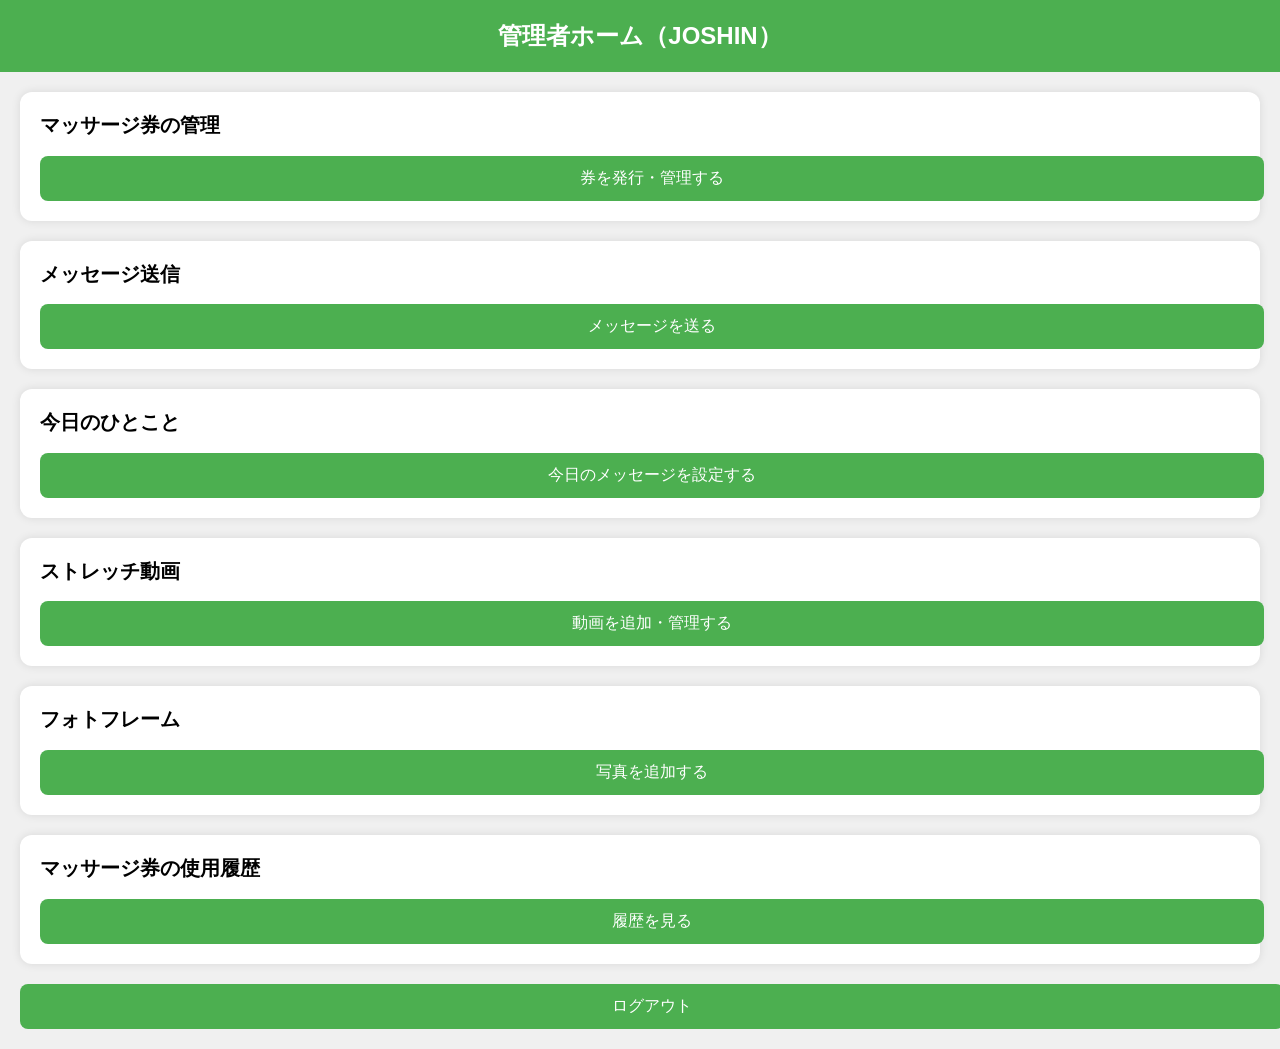
==== admin-home.html @ 679b2eed "Create admin-home.html" ====
<!DOCTYPE html>
<html lang="ja">
<head>
  <meta charset="UTF-8">
  <title>管理者ホーム（JOSHIN）</title>
  <link rel="stylesheet" href="css/style.css">

  <style>
    body {
      font-family: sans-serif;
      background: #f0f0f0;
      margin: 0;
      padding: 0;
    }
    header {
      background: #4CAF50;
      color: white;
      padding: 20px;
      text-align: center;
      font-size: 24px;
      font-weight: bold;
    }
    .container {
      padding: 20px;
    }
    .card {
      background: white;
      padding: 20px;
      border-radius: 12px;
      box-shadow: 0 0 10px rgba(0,0,0,0.1);
      margin-bottom: 20px;
    }
    .card h2 {
      margin-top: 0;
      font-size: 20px;
    }
    .btn {
      display: block;
      width: 100%;
      padding: 12px;
      background: #4CAF50;
      color: white;
      border-radius: 8px;
      text-align: center;
      text-decoration: none;
      font-size: 16px;
      margin-top: 10px;
    }
    .btn:hover {
      background: #43a047;
    }
  </style>
</head>

<body>

  <header>管理者ホーム（JOSHIN）</header>

  <div class="container">

    <!-- マッサージ券管理 -->
    <div class="card">
      <h2>マッサージ券の管理</h2>
      <a class="btn" href="admin-tickets.html">券を発行・管理する</a>
    </div>

    <!-- メッセージ送信 -->
    <div class="card">
      <h2>メッセージ送信</h2>
      <a class="btn" href="admin-messages.html">メッセージを送る</a>
    </div>

    <!-- 今日のひとこと設定 -->
    <div class="card">
      <h2>今日のひとこと</h2>
      <a class="btn" href="admin-today.html">今日のメッセージを設定する</a>
    </div>

    <!-- ストレッチ動画管理 -->
    <div class="card">
      <h2>ストレッチ動画</h2>
      <a class="btn" href="admin-videos.html">動画を追加・管理する</a>
    </div>

    <!-- フォトフレーム写真管理 -->
    <div class="card">
      <h2>フォトフレーム</h2>
      <a class="btn" href="admin-photos.html">写真を追加する</a>
    </div>

    <!-- 使用履歴 -->
    <div class="card">
      <h2>マッサージ券の使用履歴</h2>
      <a class="btn" href="admin-history.html">履歴を見る</a>
    </div>

    <a class="btn" href="index.html">ログアウト</a>

  </div>

</body>
</html>
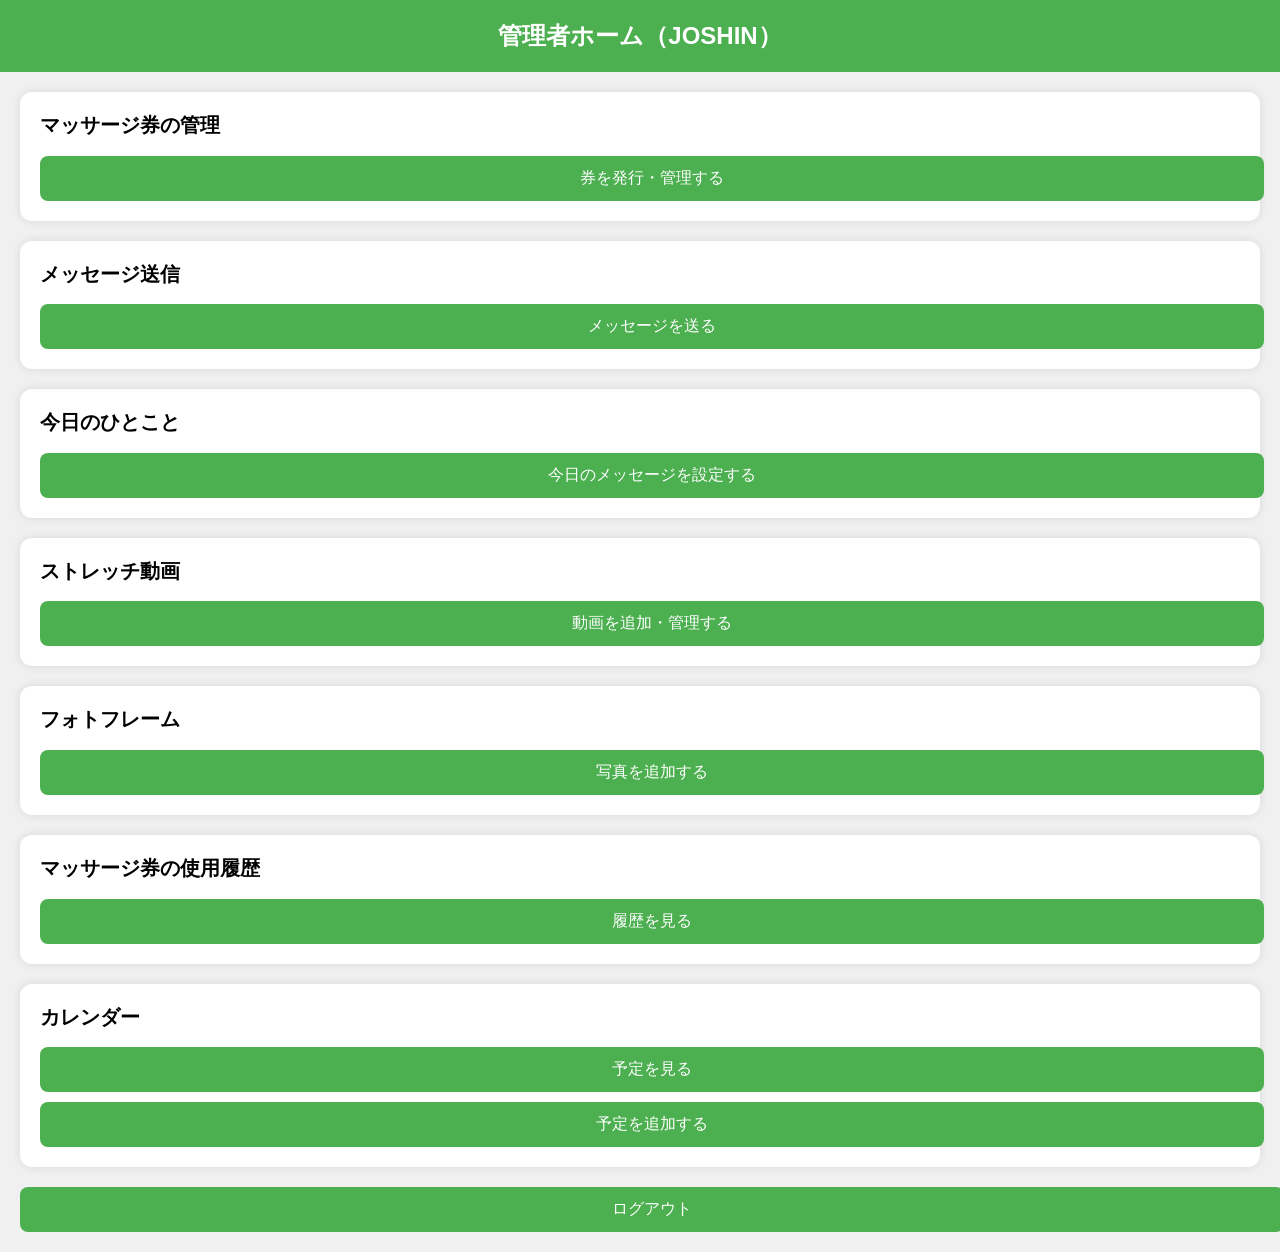
==== commit 03ca75c5: "Update admin-home.html" ====
--- a/admin-home.html
+++ b/admin-home.html
@@ -94,6 +94,13 @@
       <a class="btn" href="admin-history.html">履歴を見る</a>
     </div>
 
+    <!-- ★ カレンダー機能（新規追加） -->
+    <div class="card">
+      <h2>カレンダー</h2>
+      <a class="btn" href="calendar.html">予定を見る</a>
+      <a class="btn" href="calendar-add.html">予定を追加する</a>
+    </div>
+
     <a class="btn" href="index.html">ログアウト</a>
 
   </div>
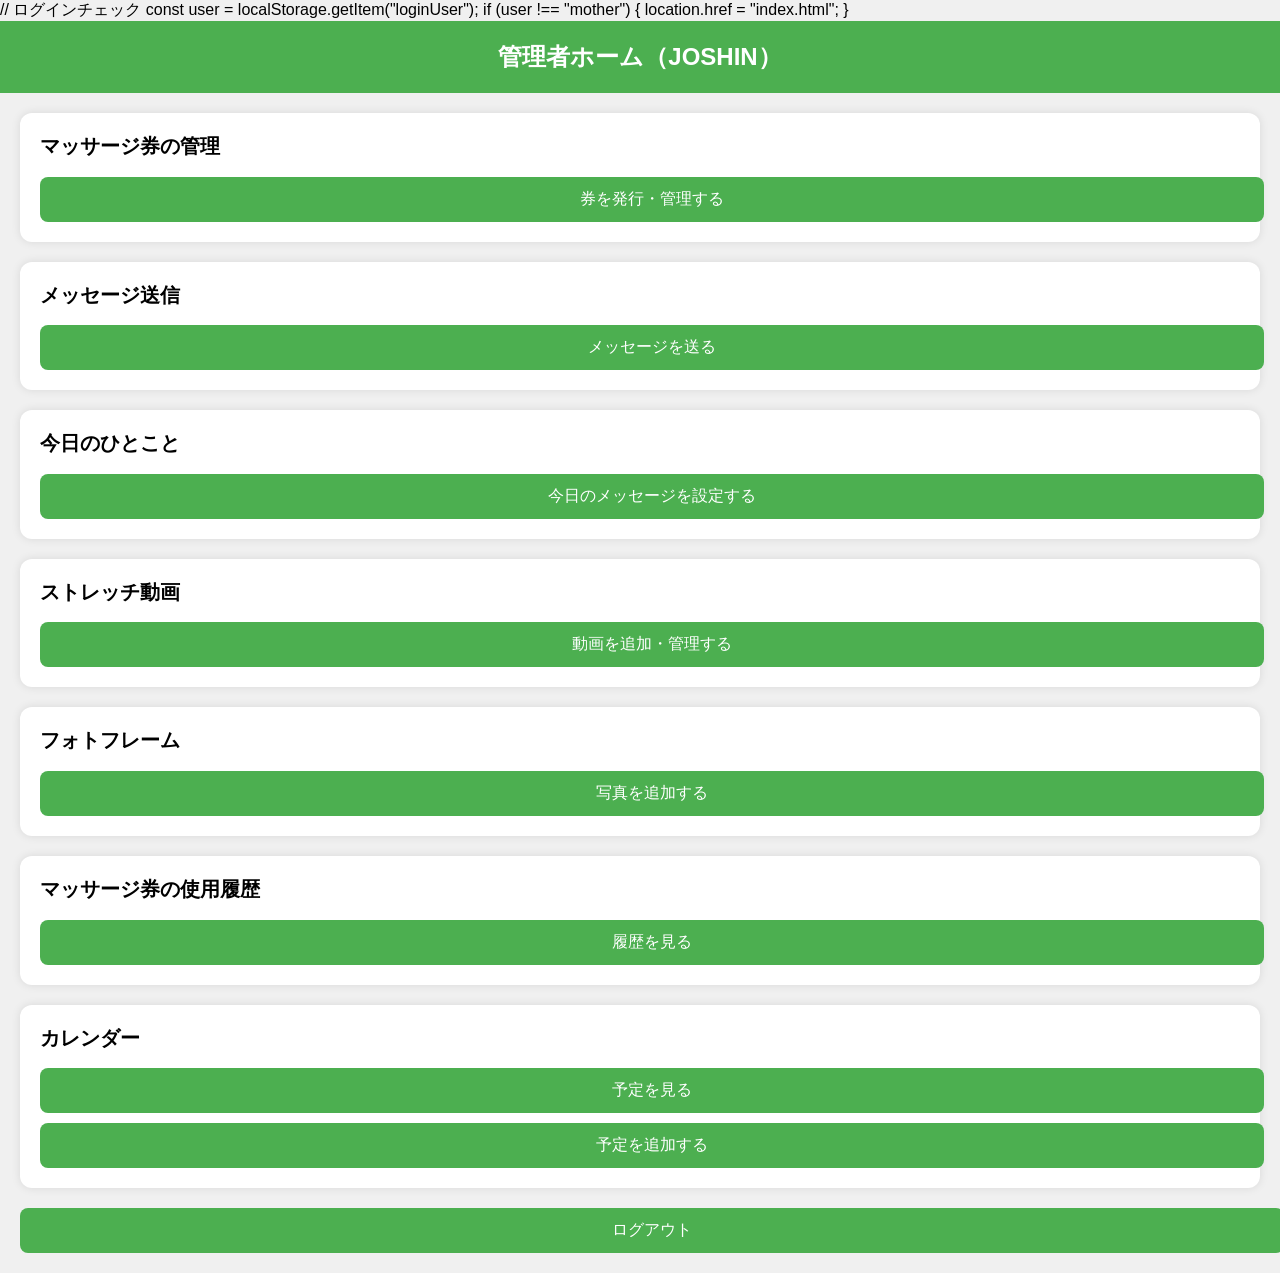
==== commit c6b20bc3: "Implement user login check on admin home page Add login check to redirect unauthorized users." ====
--- a/admin-home.html
+++ b/admin-home.html
@@ -1,3 +1,8 @@
+// ログインチェック
+const user = localStorage.getItem("loginUser");
+if (user !== "mother") {
+  location.href = "index.html";
+}
 <!DOCTYPE html>
 <html lang="ja">
 <head>
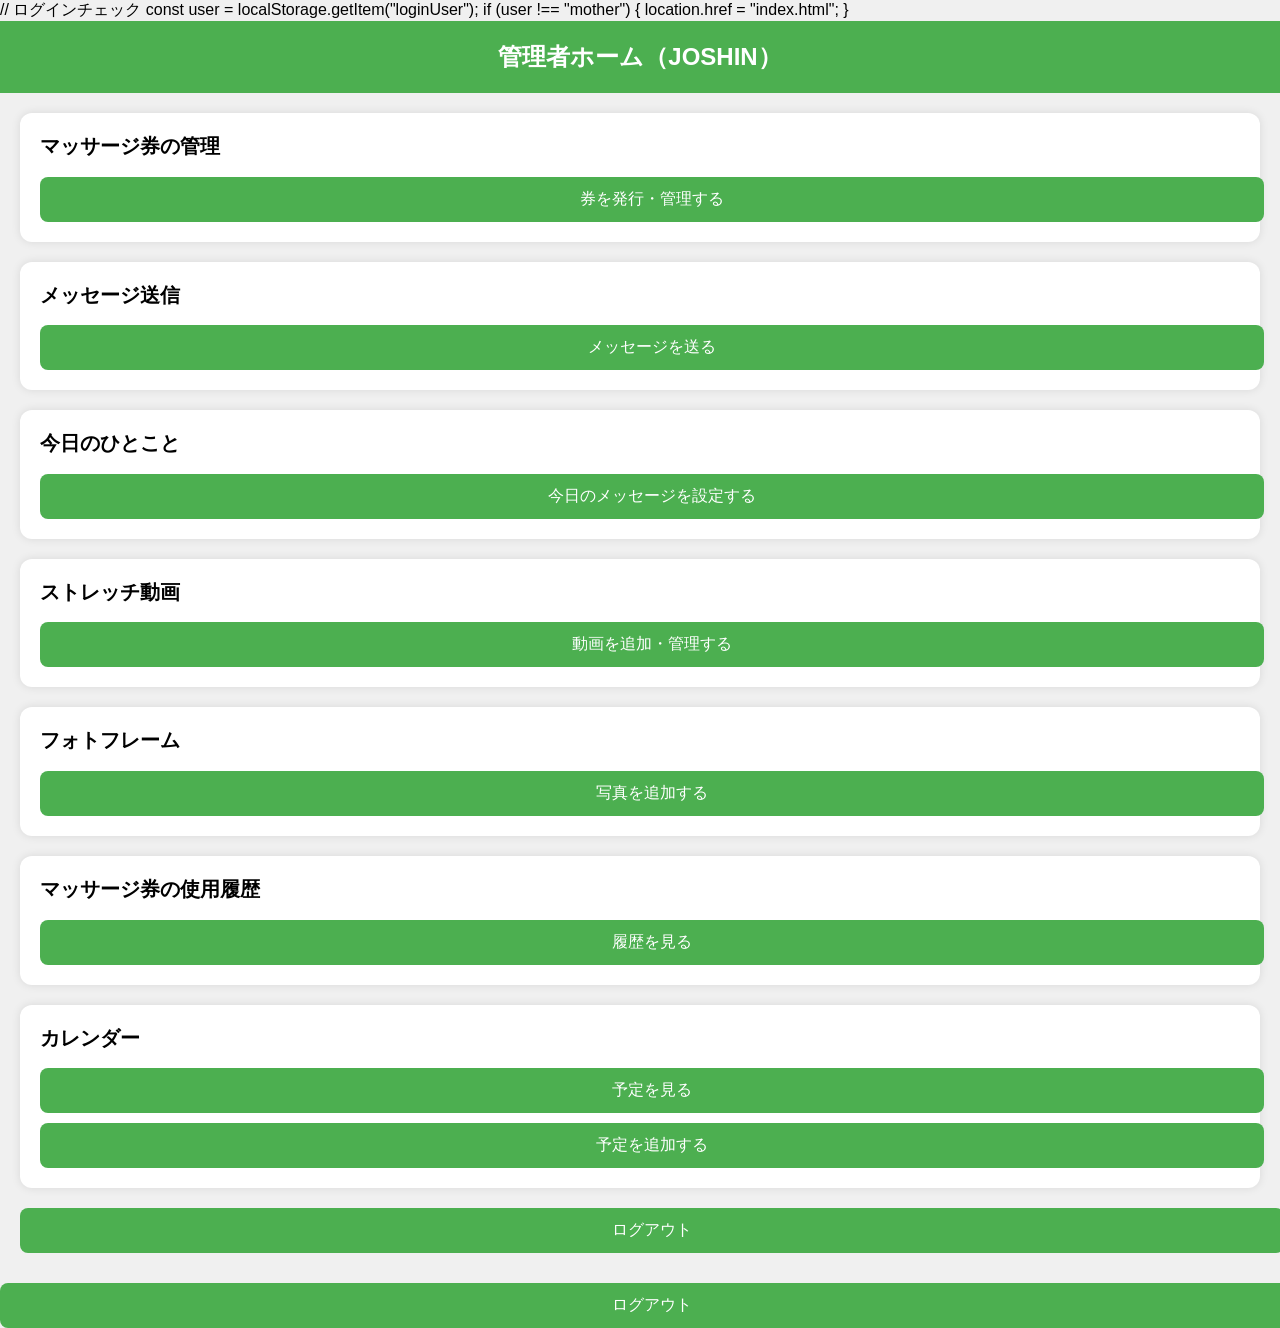
==== commit 3df2e6e4: "Update admin-home.html" ====
--- a/admin-home.html
+++ b/admin-home.html
@@ -112,3 +112,4 @@
 
 </body>
 </html>
+<a class="btn" onclick="logout()">ログアウト</a>
